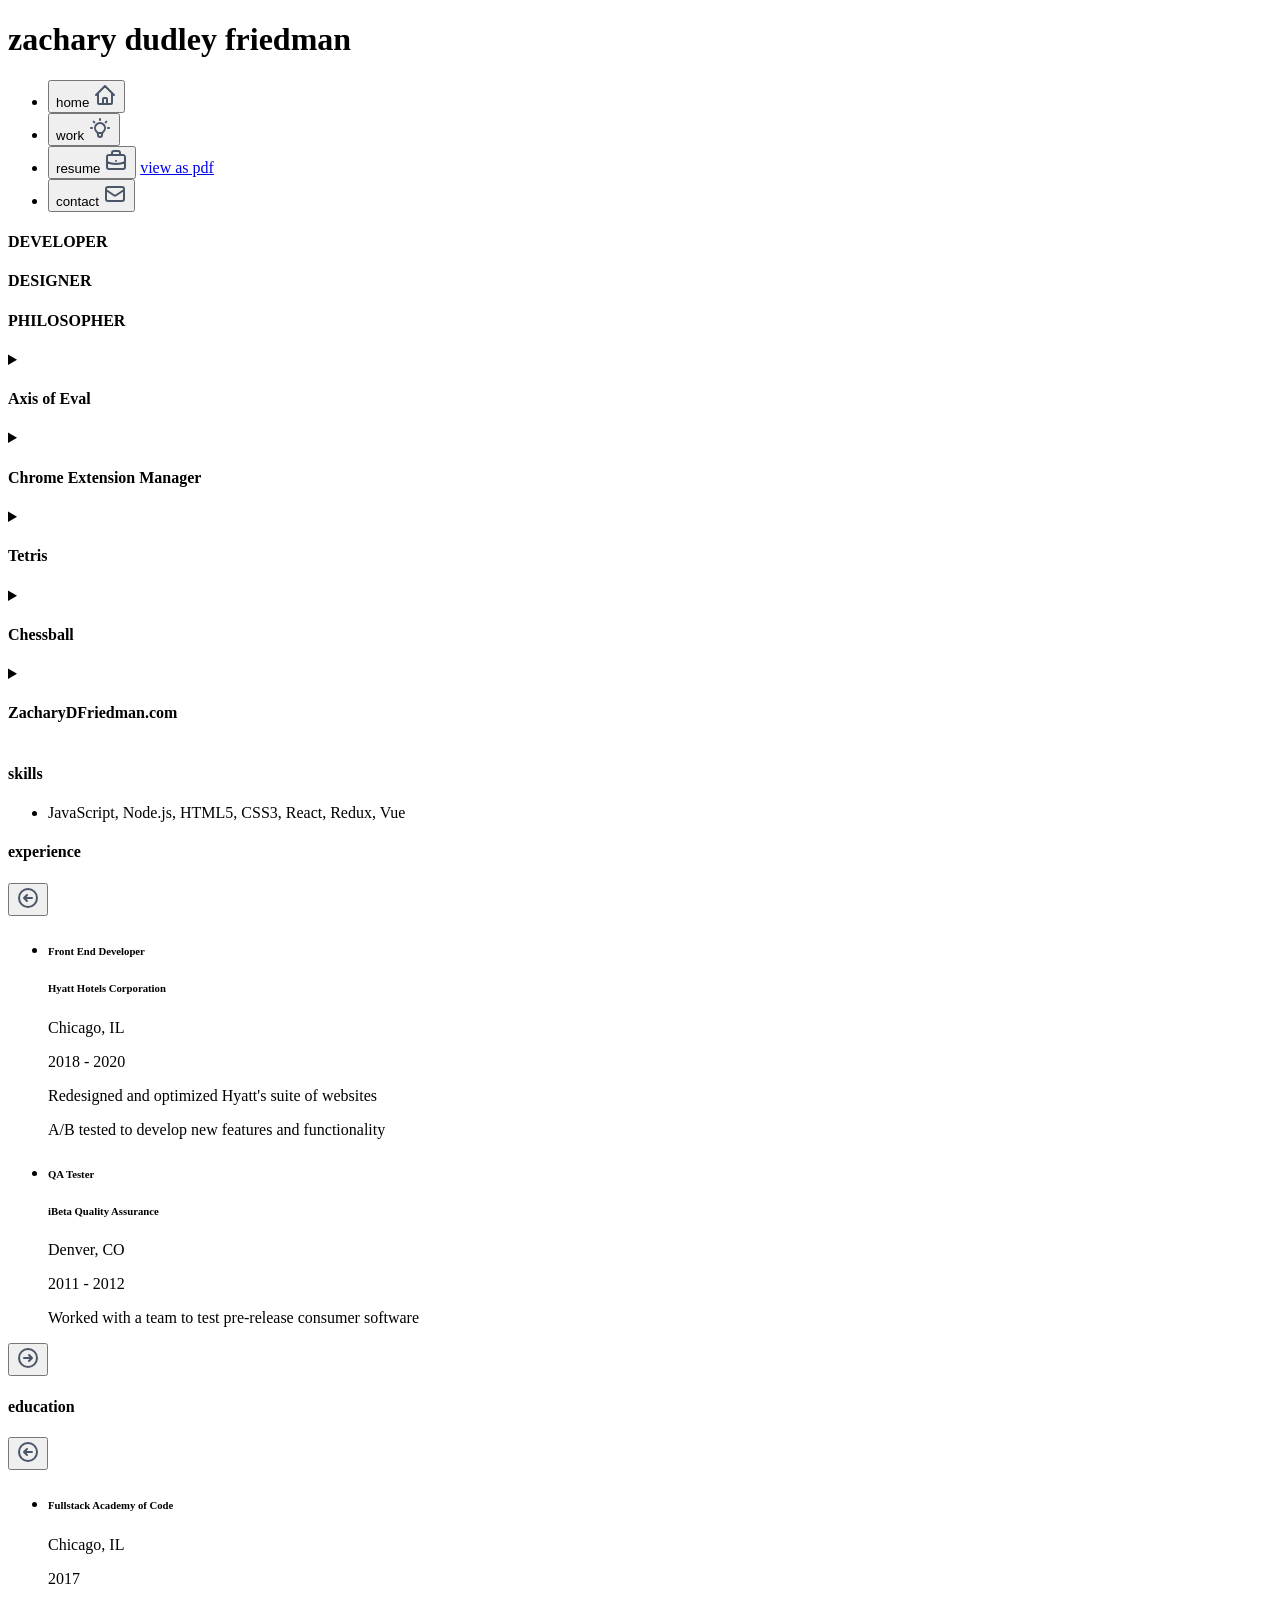
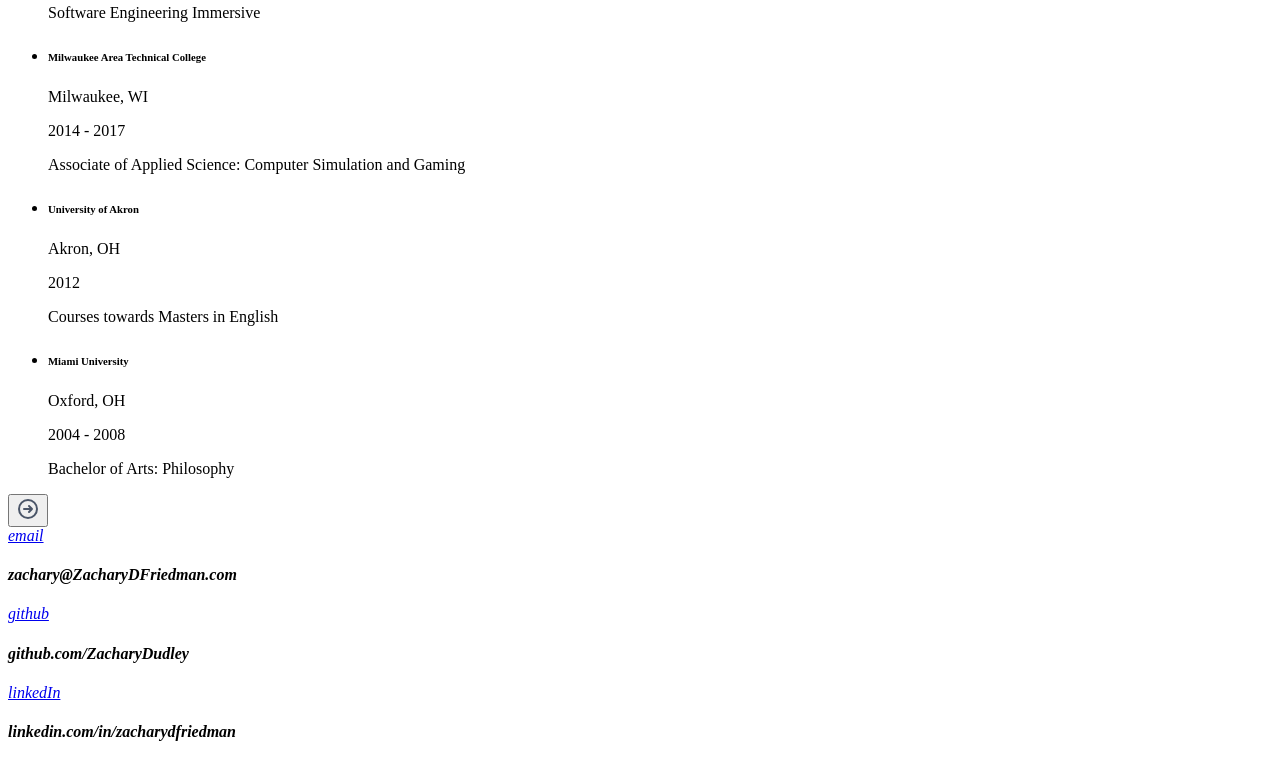
==== index.html @ 86efea2d "Removing content security policy" ====
<!doctype html>
<html lang="en">
  <head>
    <meta charset="utf-8">
    <meta name="viewport" content="width=device-width, initial-scale=1, maximum-scale=1, viewport-fit=cover">
    <meta name="author" content="Zachary Dudley Friedman">
    <meta name="description" content="All Zach Friedman, all the time.">
    <meta name="og:title" content="Zachary Dudley Friedman">
    <meta name="og:description" content="All Zach Friedman, all the time.">
    <base href="https://www.zacharydfriedman.com">
    <link rel="stylesheet" href="./css/reset.css">
    <link rel="stylesheet" href="./css/utility.css">
    <link rel="stylesheet" href="./css/menu.css">
    <link rel="stylesheet" href="./css/home.css">
    <link rel="stylesheet" href="./css/work.css">
    <link rel="stylesheet" href="./css/resume.css">
    <link rel="stylesheet" href="./css/contact.css">
    <script defer src="code.js"></script>
    <title>Zachary Dudley Friedman</title>
  </head>

  <body>
    <header class="zdf-head">
      <h1 class="zdf-head__title zdf-title">
        <span class="zdf-name zdf-name-first">zachary</span>
        <span class="zdf-name zdf-name-middle">dudley</span>
        <span class="zdf-name zdf-name-last">friedman</span>
      </h1>

      <nav class="zdf-head__menu">
          <ul class="zdf-head__menu-list">
            <li class="zdf-head__menu-list-item">
              <button id="button-home"
                      class="zdf-head__menu-link zdf-button zdf-link zdf-link--active"
                      data-page="home">
                <span class="zdf-head__menu-link--text">home</span>
                <span class="zdf-head__menu-link--icon">
                  <svg width="24" height="24" viewBox="0 0 24 24" fill="none" xmlns="http://www.w3.org/2000/svg">
                    <path d="M3 12L5 10M5 10L12 3L19 10M5 10V20C5 20.5523 5.44772 21 6 21H9M19 10L21 12M19 10V20C19 20.5523 18.5523 21 18 21H15M9 21C9.55228 21 10 20.5523 10 20V16C10 15.4477 10.4477 15 11 15H13C13.5523 15 14 15.4477 14 16V20C14 20.5523 14.4477 21 15 21M9 21H15" stroke="#4A5568" stroke-width="2" stroke-linecap="round" stroke-linejoin="round"/>
                  </svg>
                </span>
              </button>
            </li>
            <li class="zdf-head__menu-list-item">
              <button id="button-work"
                      class="zdf-head__menu-link zdf-button zdf-link"
                      data-page="work">
                  <span class="zdf-head__menu-link--text">work</span>
                  <span class="zdf-head__menu-link--icon">
                    <svg width="24" height="24" viewBox="0 0 24 24" fill="none" xmlns="http://www.w3.org/2000/svg">
                      <path d="M9.66347 17H14.3364M11.9999 3V4M18.3639 5.63604L17.6568 6.34315M21 11.9999H20M4 11.9999H3M6.34309 6.34315L5.63599 5.63604M8.46441 15.5356C6.51179 13.5829 6.51179 10.4171 8.46441 8.46449C10.417 6.51187 13.5829 6.51187 15.5355 8.46449C17.4881 10.4171 17.4881 13.5829 15.5355 15.5356L14.9884 16.0827C14.3555 16.7155 13.9999 17.5739 13.9999 18.469V19C13.9999 20.1046 13.1045 21 11.9999 21C10.8954 21 9.99995 20.1046 9.99995 19V18.469C9.99995 17.5739 9.6444 16.7155 9.01151 16.0827L8.46441 15.5356Z" stroke="#4A5568" stroke-width="2" stroke-linecap="round" stroke-linejoin="round"/>
                    </svg>
                  </span>
              </button>
            </li>
            <li class="zdf-head__menu-list-item zdf-head__menu--resume">
              <button id="button-resume"
                      class="zdf-head__menu-link zdf-button zdf-link"
                      data-page="resume">
                  <span class="zdf-head__menu-link--text">resume</span>
                  <span class="zdf-head__menu-link--icon">
                    <svg width="24" height="24" viewBox="0 0 24 24" fill="none" xmlns="http://www.w3.org/2000/svg">
                      <path d="M21 13.2554C18.2207 14.3805 15.1827 15 12 15C8.8173 15 5.7793 14.3805 3 13.2554M16 6V4C16 2.89543 15.1046 2 14 2H10C8.89543 2 8 2.89543 8 4V6M12 12H12.01M5 20H19C20.1046 20 21 19.1046 21 18V8C21 6.89543 20.1046 6 19 6H5C3.89543 6 3 6.89543 3 8V18C3 19.1046 3.89543 20 5 20Z" stroke="#4A5568" stroke-width="2" stroke-linecap="round" stroke-linejoin="round"/>
                    </svg>
                  </span>
              </button>
              <a class="zdf-head__menu--resume-link" href="./Resume - Zachary Friedman.pdf" target="_blank">view as pdf</a>
            </li>
            <li class="zdf-head__menu-list-item">
                <button id="button-contact"
                        class="zdf-head__menu-link zdf-button zdf-link"
                        data-page="contact">
                    <span class="zdf-head__menu-link--text">contact</span>
                    <span class="zdf-head__menu-link--icon">
                      <svg width="24" height="24" viewBox="0 0 24 24" fill="none" xmlns="http://www.w3.org/2000/svg">
                        <path d="M3 8L10.8906 13.2604C11.5624 13.7083 12.4376 13.7083 13.1094 13.2604L21 8M5 19H19C20.1046 19 21 18.1046 21 17V7C21 5.89543 20.1046 5 19 5H5C3.89543 5 3 5.89543 3 7V17C3 18.1046 3.89543 19 5 19Z" stroke="#4A5568" stroke-width="2" stroke-linecap="round" stroke-linejoin="round"/>
                      </svg>
                    </span>
                </button>
              </li>
          </ul>
        </nav>
      <dialog id="zdf-modal" class="zdf-modal">
        <button class="zdf-button zdf-button--close"></button>
        <input class="zdf-input">
        <button class="zdf-button zdf-button--submit"></button>
      </dialog>
    </header>

    <main>
      <!-- PAGE - HOME -->
      <article id="page-home" class="zdf-page zdf-page-home zdf-page--active">
        <section class="zdf-page-home__section">
          <h4 id="title-name-one" class="zdf-title zdf-home__name">DEVELOPER</h4>
          <h4 id="title-name-two" class="zdf-title zdf-home__name">DESIGNER</h4>
          <h4 id="title-name-three" class="zdf-title zdf-home__name">PHILOSOPHER</h4>
        </section>
      </article>

      <!-- PAGE - WORK -->
      <article id="page-work" class="zdf-page zdf-page-work">
        <section class="zdf-page__section zdf-page-work__section">
          <details class="zdf-details">
            <summary>
              <h4 class="zdf-page__subtitle zdf-title">Axis of Eval</h4>
            </summary>
            <article class="zdf-work-description">
              <p class="zdf-work-text">
                I wanted to create an iOS game that could be played without needing
                to look at the phone.

                The goal of the game is to hold the phone in the correct orientation.
              </p>
              <div class="zdf-work-image-container">
                <img class="zdf-work-image" src="./image/Axis.png" alt="axis" />
              </div>
            </article>
          </details>
        </section>

        <section class="zdf-page__section zdf-page-work__section zdf-page-work__section--cem">
          <details class="zdf-details">
            <summary>
              <h4 class="zdf-page__subtitle zdf-title">Chrome Extension Manager</h4>
            </summary>
            <article class="zdf-work-description">
              <a class="zdf-work-link" href="https://github.com/ZacharyDudley/ChromeExtensionManager" target="_blank">
                <svg width="24" height="24" viewBox="0 0 24 24" fill="none" xmlns="http://www.w3.org/2000/svg">
                  <path d="M13.8284 10.1716C12.2663 8.60948 9.73367 8.60948 8.17157 10.1716L4.17157 14.1716C2.60948 15.7337 2.60948 18.2663 4.17157 19.8284C5.73367 21.3905 8.26633 21.3905 9.82843 19.8284L10.93 18.7269M10.1716 13.8284C11.7337 15.3905 14.2663 15.3905 15.8284 13.8284L19.8284 9.82843C21.3905 8.26633 21.3905 5.73367 19.8284 4.17157C18.2663 2.60948 15.7337 2.60948 14.1716 4.17157L13.072 5.27118" stroke="#4A5568" stroke-width="2" stroke-linecap="round" stroke-linejoin="round"/>
                </svg>
              </a>
              <p class="zdf-work-text">
                One thing I do not like about Chrome: it's not easy to enable/disable
                extensions. You have to go to the three-dot menu, then to other tools,
                then extensions, and then find the extension and turn it off.
                <br />
                <br />
                This extension allows you to see all installed extensions and turn them
                on or off without having to traverse a single menu. There's also a
                'turn all off/on' switch, as well as the ability to lock extensions on or off.
              </p>
              <div class="zdf-work-image-container">
                <img class="zdf-work-image" src="./image/Chrome Extension Manager.png" alt="chrome extension manager" />
              </div>
            </article>
          </details>
        </section>

        <section class="zdf-page__section zdf-page-work__section">
          <details class="zdf-details">
            <summary>
              <h4 class="zdf-page__subtitle zdf-title">Tetris</h4>
            </summary>
            <article class="zdf-work-description">
              <a class="zdf-work-link" href="https://github.com/ZacharyDudley/tetris-app" target="_blank">
                <svg width="24" height="24" viewBox="0 0 24 24" fill="none" xmlns="http://www.w3.org/2000/svg">
                  <path d="M13.8284 10.1716C12.2663 8.60948 9.73367 8.60948 8.17157 10.1716L4.17157 14.1716C2.60948 15.7337 2.60948 18.2663 4.17157 19.8284C5.73367 21.3905 8.26633 21.3905 9.82843 19.8284L10.93 18.7269M10.1716 13.8284C11.7337 15.3905 14.2663 15.3905 15.8284 13.8284L19.8284 9.82843C21.3905 8.26633 21.3905 5.73367 19.8284 4.17157C18.2663 2.60948 15.7337 2.60948 14.1716 4.17157L13.072 5.27118" stroke="#4A5568" stroke-width="2" stroke-linecap="round" stroke-linejoin="round"/>
                </svg>
              </a>
              <p class="zdf-work-text">
                I wanted to learn React Native, so I made Tetris.
              </p>
              <div class="zdf-work-image-container">
                <img class="zdf-work-image" src="./image/TetrisMenu.png" alt="" />
                <img class="zdf-work-image" src="./image/TetrisGameplay.png" alt="" />
                <img class="zdf-work-image" src="./image/TetrisGameplay2.png" alt="" />
                <img class="zdf-work-image" src="./image/TetrisGameover.png" alt="" />
              </div>
            </article>
          </details>
        </section>

        <section class="zdf-page__section zdf-page-work__section">
          <details class="zdf-details">
            <summary>
              <h4 class="zdf-page__subtitle zdf-title">Chessball</h4>
            </summary>
            <article class="zdf-work-description">
              <a class="zdf-work-link" href="https://github.com/ZacharyDudley/chessball" target="_blank">
                <svg width="24" height="24" viewBox="0 0 24 24" fill="none" xmlns="http://www.w3.org/2000/svg">
                  <path d="M13.8284 10.1716C12.2663 8.60948 9.73367 8.60948 8.17157 10.1716L4.17157 14.1716C2.60948 15.7337 2.60948 18.2663 4.17157 19.8284C5.73367 21.3905 8.26633 21.3905 9.82843 19.8284L10.93 18.7269M10.1716 13.8284C11.7337 15.3905 14.2663 15.3905 15.8284 13.8284L19.8284 9.82843C21.3905 8.26633 21.3905 5.73367 19.8284 4.17157C18.2663 2.60948 15.7337 2.60948 14.1716 4.17157L13.072 5.27118" stroke="#4A5568" stroke-width="2" stroke-linecap="round" stroke-linejoin="round"/>
                </svg>
              </a>
              <p class="zdf-work-text">
                A work-in-progress: chess and soccer.
              </p>
            </article>
          </details>
        </section>

        <section class="zdf-page__section zdf-page-work__section">
          <details class="zdf-details">
            <summary>
              <h4 class="zdf-page__subtitle zdf-title">ZacharyD<wbr>Friedman<wbr>.com</h4>
            </summary>
            <article class="zdf-work-description">
              <p class="zdf-work-text">
                My original website was built with React, Redux, and a host of other
                node modules. This was a bit overkill for the scope of my website,
                so I decided to remake my site using nothing but HTML, CSS, and JavaScript.
              </p>
            </article>
          </details>
        </section>

      </article>

      <!-- PAGE - RESUME -->
      <article id="page-resume" class="zdf-page zdf-page-resume">
        <section class="zdf-page__section zdf-page-resume__section zdf-page-resume__skills">
          <h4 class="zdf-page__subtitle zdf-title">skills</h4>
          <ul class="zdf-page__list">
            <li class="zdf-page__list-item">
              <p>
                JavaScript,
                Node.js,
                HTML5,
                CSS3,
                React,
                Redux,
                Vue
              </p>
            </li>
          </ul>
        </section>
        <section class="zdf-page__section zdf-page-resume__section zdf-page-resume__experience" data-section="scroll">
          <h4 class="zdf-page__subtitle zdf-title">experience</h4>
          <button class="zdf-button zdf-button-scroll zdf-button-scroll--left" data-scroll="button-left">
            <svg width="24" height="24" viewBox="0 0 24 24" fill="none" xmlns="http://www.w3.org/2000/svg">
              <path d="M11 15L8 12M8 12L11 9M8 12L16 12M3 12C3 7.02944 7.02944 3 12 3C16.9706 3 21 7.02944 21 12C21 16.9706 16.9706 21 12 21C7.02944 21 3 16.9706 3 12Z" stroke="#4A5568" stroke-width="2" stroke-linecap="round" stroke-linejoin="round"/>
            </svg>
          </button>
          <ul class="zdf-page__list" data-scroll="container">
            <li class="zdf-page__list-item zdf-resume-card">
              <h6 class="zdf-resume-experience__title">Front End Developer</h6>
              <h6 class="zdf-resume-experience__company">Hyatt Hotels Corporation</h6>
              <p class="zdf-resume-experience__location">Chicago, IL</p>
              <p class="zdf-resume-experience__date"><time datetime="2018">2018</time> - <time datetime="2020">2020</time></p>
              <p class="zdf-resume-experience__description">Redesigned and optimized Hyatt's suite of websites</p>
              <p class="zdf-resume-experience__description">A/B tested to develop new features and functionality</p>
            </li>
            <li class="zdf-page__list-item">
              <h6 class="zdf-resume-experience__title">QA Tester</h6>
              <h6 class="zdf-resume-experience__company">iBeta Quality Assurance</h6>
              <p class="zdf-resume-experience__location">Denver, CO</p>
              <p class="zdf-resume-experience__date"><time datetime="2011">2011</time> - <time datetime="2012">2012</time></p>
              <p class="zdf-resume-experience__description">Worked with a team to test pre-release consumer software</p>
            </li>
          </ul>
          <button class="zdf-button zdf-button-scroll zdf-button-scroll--right" data-scroll="button-right">
            <svg width="24" height="24" viewBox="0 0 24 24" fill="none" xmlns="http://www.w3.org/2000/svg">
              <path d="M13 9L16 12M16 12L13 15M16 12L8 12M21 12C21 16.9706 16.9706 21 12 21C7.02944 21 3 16.9706 3 12C3 7.02944 7.02944 3 12 3C16.9706 3 21 7.02944 21 12Z" stroke="#4A5568" stroke-width="2" stroke-linecap="round" stroke-linejoin="round"/>
            </svg>
          </button>
        </section>
        <section class="zdf-page__section zdf-page-resume__section zdf-page-resume__education" data-section="scroll">
          <h4 class="zdf-page__subtitle zdf-title">education</h4>
          <button class="zdf-button zdf-button-scroll zdf-button-scroll--left" data-scroll="button-left">
            <svg width="24" height="24" viewBox="0 0 24 24" fill="none" xmlns="http://www.w3.org/2000/svg">
              <path d="M11 15L8 12M8 12L11 9M8 12L16 12M3 12C3 7.02944 7.02944 3 12 3C16.9706 3 21 7.02944 21 12C21 16.9706 16.9706 21 12 21C7.02944 21 3 16.9706 3 12Z" stroke="#4A5568" stroke-width="2" stroke-linecap="round" stroke-linejoin="round"/>
            </svg>
          </button>
          <ul class="zdf-page__list" data-scroll="container">
            <li class="zdf-page__list-item">
              <h6 class="zdf-resume-education__title">Fullstack Academy of Code</h6>
              <p class="zdf-resume-education__location">Chicago, IL</p>
              <p class="zdf-resume-education__date"><time datetime="2017">2017</time></p>
              <p class="zdf-resume-education__degree">Software Engineering Immersive</p>
            </li>
            <li class="zdf-page__list-item">
              <h6 class="zdf-resume-education__title">Milwaukee Area Technical College</h6>
              <p class="zdf-resume-education__location">Milwaukee, WI</p>
              <p class="zdf-resume-education__date"><time datetime="2014">2014</time> - <time datetime="2017">2017</time></p>
              <p class="zdf-resume-education__degree">Associate of Applied Science: Computer Simulation and Gaming</p>
            </li>
            <li class="zdf-page__list-item">
              <h6 class="zdf-resume-education__title">University of Akron</h6>
              <p class="zdf-resume-education__location">Akron, OH</p>
              <p class="zdf-resume-education__date"><time datetime="2012">2012</time></p>
              <p class="zdf-resume-education__degree">Courses towards Masters in English</p>
            </li>
            <li class="zdf-page__list-item">
              <h6 class="zdf-resume-education__title">Miami University</h6>
              <p class="zdf-resume-education__location">Oxford, OH</p>
              <p class="zdf-resume-education__date"><time datetime="2004">2004</time> - <time datetime="2008">2008</time></p>
              <p class="zdf-resume-education__degree">Bachelor of Arts: Philosophy</p>
            </li>
          </ul>
          <button class="zdf-button zdf-button-scroll zdf-button-scroll--right" data-scroll="button-right">
            <svg width="24" height="24" viewBox="0 0 24 24" fill="none" xmlns="http://www.w3.org/2000/svg">
              <path d="M13 9L16 12M16 12L13 15M16 12L8 12M21 12C21 16.9706 16.9706 21 12 21C7.02944 21 3 16.9706 3 12C3 7.02944 7.02944 3 12 3C16.9706 3 21 7.02944 21 12Z" stroke="#4A5568" stroke-width="2" stroke-linecap="round" stroke-linejoin="round"/>
            </svg>
          </button>
        </section>
      </article>

      <!-- PAGE - CONTACT -->
      <article id="page-contact" class="zdf-page zdf-page-contact">
        <address class="zdf-page-contact-address">
          <a class="zdf-page-contact__link zdf-link" href="mailto:contact@zacharydfriedman.com" target="_blank">email</a>
          <h4 class="zdf-page-contact__text">zachary@ZacharyDFriedman.com</h4>
        </address>
        <address class="zdf-page-contact-address">
          <a class="zdf-page-contact__link zdf-link" href="https://github.com/ZacharyDudley/" target="_blank">github</a>
          <h4 class="zdf-page-contact__text">github.com/ZacharyDudley</h4>
        </address>
        <address class="zdf-page-contact-address">
          <a class="zdf-page-contact__link zdf-link" href="https://www.linkedin.com/in/zacharydfriedman/" target="_blank">linkedIn</a>
          <h4 class="zdf-page-contact__text">linkedin.com/in/zacharydfriedman</h4>
        </address>
      </article>

    </main>
  </body>
</html>
---- css/utility.css ----
@font-face {
    font-family: 'MovementV';
    src: url('../font/MovementV.ttf') format('truetype');
}

@font-face {
    font-family: 'PublicSans';
    src: url('../font/PublicSans-Thin.ttf') format('truetype');
}

* {
    box-sizing: border-box;
}

html,
body {
    font-family: 'PublicSans', system-ui, -apple-system;
    width: 100vw;
    height: 100vh;
    overflow-x: hidden;
    position: relative;
    display: flex;
    flex-flow: column-reverse nowrap;
}

main {
    flex: 1 1 auto;
    display: flex;
    flex-flow: row nowrap;
    position: relative;
    max-height: calc(100% - (6vh + 46px));
}

.zdf-page {
    max-width: 100%;
    padding: 1.5rem;
    flex: 0 0 100%;
    overflow-x: hidden;
    overflow-y: auto;
    position: absolute;
    top: 0;
    bottom: 0;
    width: 100%;
    left: 100%;
    transition: left 0.3s ease;
}

.zdf-page--active {
    left: 0;
}

.zdf-page.overflow {
    box-shadow: inset 0px -40px 30px -30px #000000;
    -webkit-box-shadow: inset 0px -40px 30px -30px #000000;
    -moz-box-shadow: inset 0px -40px 30px -30px #000000;
}

.zdf-title {
    font-family: 'MovementV', system-ui, -apple-system;
}

.zdf-link {
    font-family: 'MovementV', system-ui, -apple-system;
    font-weight: 100;
    transition: font-weight 0.5s;
}

.zdf-link:hover,
.zdf-link--active {
    font-weight: 900;
}

.zdf-button {
    border: none;
    background-color: rgba(0, 0, 0, 0);
}

.zdf-details {
    margin-bottom: 15px;
}

.zdf-details summary {
    list-style-position: outside;
    margin-left: 15px;
}

.zdf-page__subtitle {
    font-size: 2rem;
}

.zdf-page__list {
    overflow-x: scroll;
    scroll-snap-type: x mandatory;
    -webkit-overflow-scrolling: touch;
    width: 100%;
    display: flex;
    flex-direction: row;
}

.zdf-page__list-item {
    scroll-snap-align: center;
}
---- css/menu.css ----
/**************************************************
    MENU
    MENU
    MENU
**************************************************/
.zdf-head {
    flex: 0 0 auto;
}

.zdf-head__menu-list {
    display: flex;
    flex-direction: row;
    justify-content: space-between;
    padding: 20px 15vw 6vh;
}

.zdf-head__menu-list.overflow {
    box-shadow: 0px -30px 60px rgba(0, 0, 0, 0.6);
    position: relative;
    z-index: 1;
}

.zdf-head__menu-list-item {
    text-align: end;
}

.zdf-head__menu-link--text {
    display: none;
}

.zdf-head__menu-link.zdf-link--active .zdf-head__menu-link--icon {
    transition: transform 0.2s ease;
    transform: scale(2);
}

.zdf-head__menu-link--icon {
    display: flex;
    transition: transform 0.2s ease;
    transform: scale(1);
}

.zdf-head__menu-link--icon path {
    stroke: rgb(0, 0, 0);
}

.zdf-head__menu-link.zdf-link--active .zdf-head__menu-link--icon path {
    stroke: black;
}

.zdf-head__menu--resume {
    position: relative;
}

.zdf-head__menu--resume-link {
    display: none;
    position: absolute;
    top: 140%;
    left: 50%;
    text-align: left;
    width: 90px;
    text-decoration: none;
    color: #000000;
}

#button-resume.zdf-link--active + .zdf-head__menu--resume-link {
    display: block;
}

@media (min-width: 641px) {
    .zdf-head__menu-list {
        padding-left: 5vw;
        padding-right: 5vw;
    }

    .zdf-head__menu-link--text {
        display: block;
        font-size: 2rem;
    }

    .zdf-head__menu-link--icon {
        display: none;
    }

    #button-resume.zdf-link--active + .zdf-head__menu--resume-link {
        width: auto;
        text-align: end;
        left: auto;
        top: auto;
        right: 0;
    }
}


/**************************************************
    TITLE
    TITLE
    TITLE
**************************************************/
.zdf-name {
    writing-mode: vertical-lr;
    font-weight: 700;
    color: #d2d2d2a8;
    z-index: -1;
    position: fixed;
    line-height: 0;
}

.zdf-name-first {
    top: 3px;
    right: 7vh;
    font-size: 21.5vh;
}
.zdf-name-middle {
    top: -4px;
    right: 24vh;
    font-size: 25.8vh;

}
.zdf-name-last {
    top: 0;
    right: 41vh;
    font-size: 19.7vh;
}


/**************************************************
    PORTRAIT
    PORTRAIT
    PORTRAIT
**************************************************/
.zdf-portrait {
    position: fixed;
    top: 30%;
    right: -200px;
    opacity: 15%;
    mix-blend-mode: darken;
    z-index: -1;
}


/**************************************************
    MODAL
    MODAL
    MODAL
**************************************************/
.zdf-modal {
    display: none;
}

.zdf-modal.show {
    display: block;
    position: fixed;
    margin: 15vw;
    width: auto;
    top: 0;
    bottom: 0;
    z-index: 10;
}

.zdf-modal.show::backdrop {
    content: '';
    background-color: rgba(0, 0, 0, 0.7);
}

.zdf-input {
    position: absolute;
    top: 50%;
    left: 50%;
    transform: translate(-50%, -50%);
}

.zdf-button--close {
    position: absolute;
    right: 0;
    top: 0;
    width: 50px;
    height: 50px;

}

.zdf-button--close::before,
.zdf-button--close::after {
    content: '';
    position: absolute;
    top: 50%;
    left: 50%;
    bottom: 0;
}

.zdf-button--close::before {
    border-left: 3px solid rgb(0, 0, 0);
    transform: translate(-50%, -50%) rotate(45deg);
}

.zdf-button--close::after {
    border-right: 3px solid rgb(0, 0, 0);
    transform: translate(-50%, -50%) rotate(-45deg);
}
---- css/home.css ----
/**************************************************
    PAGE - HOME
    PAGE - HOME
    PAGE - HOME
**************************************************/
.zdf-page-home__section {
    position: absolute;
    top: 50%;
    transform: translateY(-50%);
}

.zdf-home__name {
    font-size: 10vw;
}

@media (min-width: 769px) {
    .zdf-page-home__section {
        margin-left: 7%;
    }
}

@media (min-width: 960px) {
    .zdf-home__name {
        font-size: 96px;
    }
}
---- css/work.css ----
/**************************************************
    PAGE - WORK
    PAGE - WORK
    PAGE - WORK
**************************************************/
.zdf-work-description {
    display: flex;
    flex-flow: column nowrap;
    cursor: auto;
    margin-top: 15px;
}

.zdf-details {
    background-color: rgba(255, 255, 255, 0.7);
    border-radius: 10px;
    padding: 10px;
    border: 3px solid #000000;
    max-width: 600px;
}

.zdf-work-link {
    align-self: flex-end;
}

.zdf-work-text {
    margin-left: 20px;
}

.zdf-work-image-container {
    display: flex;
    position: relative;
    margin-top: 15px;
    flex-wrap: wrap;
}

.zdf-work-image {
    max-height: 200px;
    margin: 5px auto;
}

.zdf-details .zdf-title {
    cursor: pointer;
    display: inline;
    vertical-align: middle;
}

@media (min-width: 769px) {
    .zdf-details {
        margin-left: 7%;
    }
}
---- css/resume.css ----
/**************************************************
    PAGE - RESUME
    PAGE - RESUME
    PAGE - RESUME
**************************************************/
.zdf-page-resume {
    justify-content: flex-start;
    display: flex;
    flex-flow: column nowrap;
}

.zdf-page-resume__section {
    flex: 1 0 auto;
    display: flex;
    flex-direction: column;
    position: relative;
    margin-bottom: 5px;
    max-width: 600px;
}

.zdf-page-resume__education {
    margin-bottom: 0;
}

.zdf-page-resume__section .zdf-page__subtitle {
    margin-bottom: 10px;
}

.zdf-page-resume .zdf-page__list-item {
    display: flex;
    flex-direction: row;
    flex-wrap: wrap;
    background-color: rgba(255, 255, 255, 0.7);
    border-radius: 10px;
    padding: 10px;
    flex: 1 0 100%;
    margin-left: 10px;
    border: 3px solid #000000;
}

.zdf-page-resume .zdf-page__list-item:first-of-type {
    margin-left: 0;
}

.zdf-resume-experience__title,
.zdf-resume-education__title {
    font-size: 2rem;
    flex: 1 1 100%;
    margin-bottom: 5px;
}

.zdf-resume-experience__company {
    font-weight: 900;
    flex: 1 1 100%;
    margin-left: 30px;
    margin-bottom: 5px;
}

.zdf-resume-experience__location,
.zdf-resume-experience__date,
.zdf-resume-education__location,
.zdf-resume-education__date {
    margin-left: 30px;
    flex: 0 1 auto;
    margin-bottom: 5px;
}

.zdf-resume-experience__description,
.zdf-resume-education__degree {
    flex: 1 1 100%;
}

@media (min-width: 769px) {
    .zdf-page-resume__section {
        margin-left: 7%;
    }
}


/**************************************************
    SCROLL BUTTONS
    SCROLL BUTTONS
    SCROLL BUTTONS
**************************************************/
.zdf-button-scroll {
    position: absolute;
    top: 50%;
    border: none;
    z-index: 1;
}

.zdf-button-scroll path {
    stroke: #000000;
    fill: #ffffff;
}

.zdf-button-scroll--left {
    left: 0;
    transform: scale(1.5) translateX(-30%);
}

.zdf-button-scroll--right {
    right: 0;
    transform: scale(1.5) translateX(30%);
}
---- css/contact.css ----
/**************************************************
    PAGE - CONTACT
    PAGE - CONTACT
    PAGE - CONTACT
**************************************************/

.zdf-page-contact {
    display: flex;
    flex-direction: column;
}

.zdf-page-contact-address {
    position: relative;
}

.zdf-page-contact__link {
    text-decoration: none;
    color: #000000;
    font-size: 18vw;
}

.zdf-page-contact__text {
    pointer-events: none;
    width: max-content;
    margin-left: 10%;
    background-color: #ffffff86;
    box-shadow: 0px 0px 15px 15px #ffffff86;
    border-radius: 15px;
    padding: 5px;
}

@media (min-width: 641px) {
    .zdf-page-contact__text {
        font-size: 1.25rem;
        margin-left: 17%;
    }
}

@media (min-width: 769px) {
    .zdf-page-contact-address {
        margin-left: 7%;
    }

    .zdf-page-contact__link {
        font-size: 8.6rem;
    }

    .zdf-page-contact__text {
        font-size: 1.5rem;
    }
}
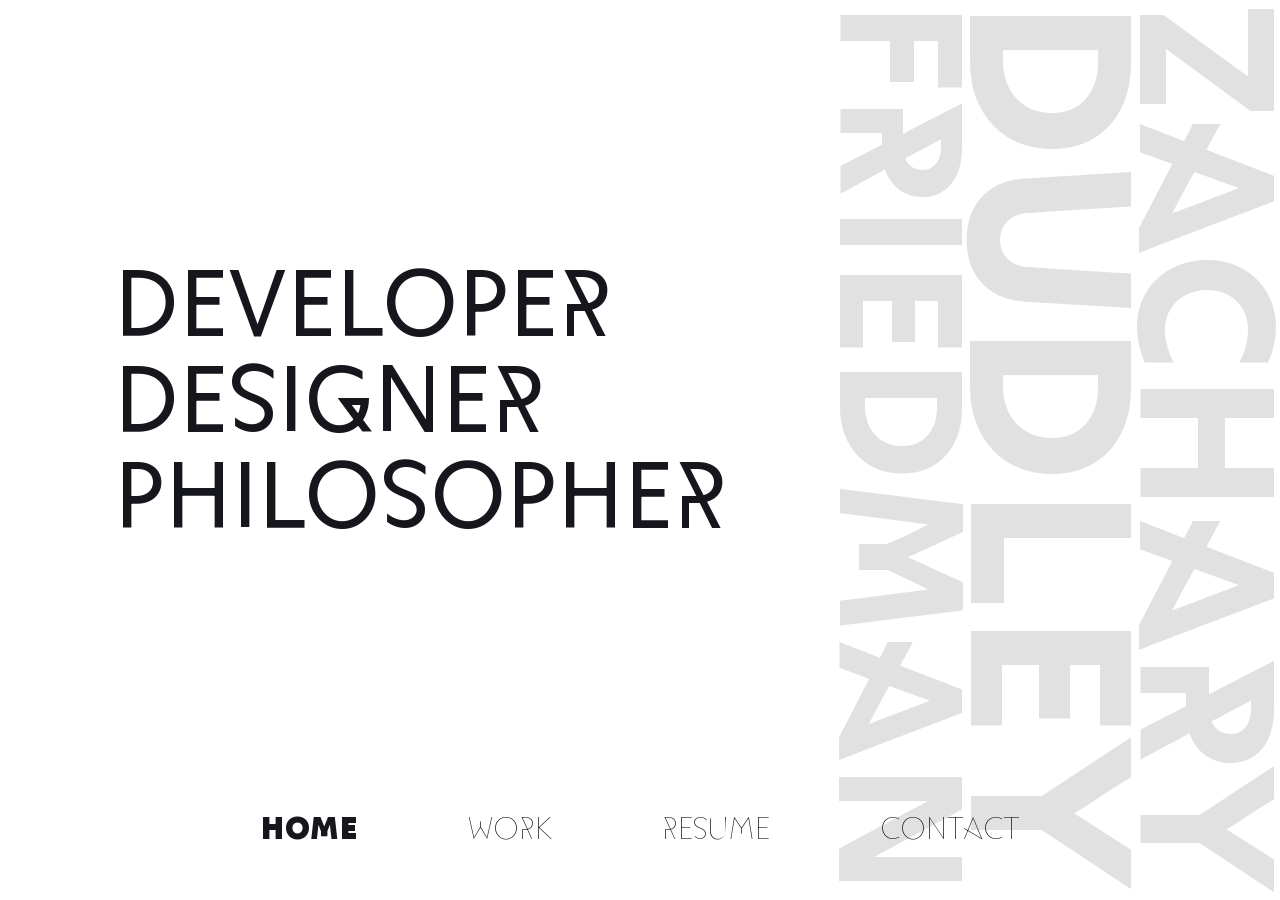
==== commit a0e8ce5b: "Updating resume" ====
--- a/index.html
+++ b/index.html
@@ -1,266 +1,461 @@
 <!doctype html>
 <html lang="en">
-  <head>
-    <meta charset="utf-8">
-    <meta name="viewport" content="width=device-width, initial-scale=1, maximum-scale=1, viewport-fit=cover">
-    <meta name="author" content="Zachary Dudley Friedman">
-    <meta name="description" content="All Zach Friedman, all the time.">
-    <meta name="og:title" content="Zachary Dudley Friedman">
-    <meta name="og:description" content="All Zach Friedman, all the time.">
-    <base href="https://www.zacharydfriedman.com">
-    <link rel="stylesheet" href="./css/reset.css">
-    <link rel="stylesheet" href="./css/utility.css">
-    <link rel="stylesheet" href="./css/menu.css">
-    <link rel="stylesheet" href="./css/home.css">
-    <link rel="stylesheet" href="./css/work.css">
-    <link rel="stylesheet" href="./css/resume.css">
-    <link rel="stylesheet" href="./css/contact.css">
-    <script defer src="code.js"></script>
-    <title>Zachary Dudley Friedman</title>
-  </head>
-
-  <body>
-    <header class="zdf-head">
-      <h1 class="zdf-head__title zdf-title">
-        <span class="zdf-name zdf-name-first">zachary</span>
-        <span class="zdf-name zdf-name-middle">dudley</span>
-        <span class="zdf-name zdf-name-last">friedman</span>
-      </h1>
-
-      <nav class="zdf-head__menu">
-          <ul class="zdf-head__menu-list">
-            <li class="zdf-head__menu-list-item">
-              <button id="button-home"
-                      class="zdf-head__menu-link zdf-button zdf-link zdf-link--active"
-                      data-page="home">
-                <span class="zdf-head__menu-link--text">home</span>
-                <span class="zdf-head__menu-link--icon">
-                  <svg width="24" height="24" viewBox="0 0 24 24" fill="none" xmlns="http://www.w3.org/2000/svg">
-                    <path d="M3 12L5 10M5 10L12 3L19 10M5 10V20C5 20.5523 5.44772 21 6 21H9M19 10L21 12M19 10V20C19 20.5523 18.5523 21 18 21H15M9 21C9.55228 21 10 20.5523 10 20V16C10 15.4477 10.4477 15 11 15H13C13.5523 15 14 15.4477 14 16V20C14 20.5523 14.4477 21 15 21M9 21H15" stroke="#4A5568" stroke-width="2" stroke-linecap="round" stroke-linejoin="round"/>
-                  </svg>
+
+<head>
+  <meta charset="utf-8">
+  <meta name="viewport"
+        content="width=device-width, initial-scale=1, maximum-scale=1, viewport-fit=cover">
+  <meta name="author"
+        content="Zachary Dudley Friedman">
+  <meta name="description"
+        content="All Zach Friedman, all the time.">
+  <meta name="og:title"
+        content="Zachary Dudley Friedman">
+  <meta name="og:description"
+        content="All Zach Friedman, all the time.">
+  <!-- <base href="https://www.zacharydfriedman.com"> -->
+  <link rel="stylesheet"
+        href="./css/reset.css">
+  <link rel="stylesheet"
+        href="./css/utility.css">
+  <link rel="stylesheet"
+        href="./css/menu.css">
+  <link rel="stylesheet"
+        href="./css/home.css">
+  <link rel="stylesheet"
+        href="./css/work.css">
+  <link rel="stylesheet"
+        href="./css/resume.css">
+  <link rel="stylesheet"
+        href="./css/contact.css">
+  <script defer
+          src="code.js"></script>
+  <title>Zachary Dudley Friedman</title>
+</head>
+
+<body>
+  <header class="zdf-head">
+    <h1 class="zdf-head__title zdf-title">
+      <span class="zdf-name zdf-name-first">zachary</span>
+      <span class="zdf-name zdf-name-middle">dudley</span>
+      <span class="zdf-name zdf-name-last">friedman</span>
+    </h1>
+
+    <nav class="zdf-head__menu">
+      <ul class="zdf-head__menu-list">
+        <li class="zdf-head__menu-list-item">
+          <button id="button-home"
+                  class="zdf-head__menu-link zdf-button zdf-link zdf-link--active"
+                  data-page="home">
+            <span class="zdf-head__menu-link--text">home</span>
+            <span class="zdf-head__menu-link--icon">
+              <svg width="24"
+                   height="24"
+                   viewBox="0 0 24 24"
+                   fill="none"
+                   xmlns="http://www.w3.org/2000/svg">
+                <path d="M3 12L5 10M5 10L12 3L19 10M5 10V20C5 20.5523 5.44772 21 6 21H9M19 10L21 12M19 10V20C19 20.5523 18.5523 21 18 21H15M9 21C9.55228 21 10 20.5523 10 20V16C10 15.4477 10.4477 15 11 15H13C13.5523 15 14 15.4477 14 16V20C14 20.5523 14.4477 21 15 21M9 21H15"
+                      stroke="#4A5568"
+                      stroke-width="2"
+                      stroke-linecap="round"
+                      stroke-linejoin="round" />
+              </svg>
+            </span>
+          </button>
+        </li>
+        <li class="zdf-head__menu-list-item">
+          <button id="button-work"
+                  class="zdf-head__menu-link zdf-button zdf-link"
+                  data-page="work">
+            <span class="zdf-head__menu-link--text">work</span>
+            <span class="zdf-head__menu-link--icon">
+              <svg width="24"
+                   height="24"
+                   viewBox="0 0 24 24"
+                   fill="none"
+                   xmlns="http://www.w3.org/2000/svg">
+                <path d="M9.66347 17H14.3364M11.9999 3V4M18.3639 5.63604L17.6568 6.34315M21 11.9999H20M4 11.9999H3M6.34309 6.34315L5.63599 5.63604M8.46441 15.5356C6.51179 13.5829 6.51179 10.4171 8.46441 8.46449C10.417 6.51187 13.5829 6.51187 15.5355 8.46449C17.4881 10.4171 17.4881 13.5829 15.5355 15.5356L14.9884 16.0827C14.3555 16.7155 13.9999 17.5739 13.9999 18.469V19C13.9999 20.1046 13.1045 21 11.9999 21C10.8954 21 9.99995 20.1046 9.99995 19V18.469C9.99995 17.5739 9.6444 16.7155 9.01151 16.0827L8.46441 15.5356Z"
+                      stroke="#4A5568"
+                      stroke-width="2"
+                      stroke-linecap="round"
+                      stroke-linejoin="round" />
+              </svg>
+            </span>
+          </button>
+        </li>
+        <li class="zdf-head__menu-list-item zdf-head__menu--resume">
+          <button id="button-resume"
+                  class="zdf-head__menu-link zdf-button zdf-link"
+                  data-page="resume">
+            <span class="zdf-head__menu-link--text">resume</span>
+            <span class="zdf-head__menu-link--icon">
+              <svg width="24"
+                   height="24"
+                   viewBox="0 0 24 24"
+                   fill="none"
+                   xmlns="http://www.w3.org/2000/svg">
+                <path d="M21 13.2554C18.2207 14.3805 15.1827 15 12 15C8.8173 15 5.7793 14.3805 3 13.2554M16 6V4C16 2.89543 15.1046 2 14 2H10C8.89543 2 8 2.89543 8 4V6M12 12H12.01M5 20H19C20.1046 20 21 19.1046 21 18V8C21 6.89543 20.1046 6 19 6H5C3.89543 6 3 6.89543 3 8V18C3 19.1046 3.89543 20 5 20Z"
+                      stroke="#4A5568"
+                      stroke-width="2"
+                      stroke-linecap="round"
+                      stroke-linejoin="round" />
+              </svg>
+            </span>
+          </button>
+          <a class="zdf-head__menu--resume-link"
+             href="./Resume - Zachary Friedman.pdf"
+             target="_blank">view as pdf</a>
+        </li>
+        <li class="zdf-head__menu-list-item">
+          <button id="button-contact"
+                  class="zdf-head__menu-link zdf-button zdf-link"
+                  data-page="contact">
+            <span class="zdf-head__menu-link--text">contact</span>
+            <span class="zdf-head__menu-link--icon">
+              <svg width="24"
+                   height="24"
+                   viewBox="0 0 24 24"
+                   fill="none"
+                   xmlns="http://www.w3.org/2000/svg">
+                <path d="M3 8L10.8906 13.2604C11.5624 13.7083 12.4376 13.7083 13.1094 13.2604L21 8M5 19H19C20.1046 19 21 18.1046 21 17V7C21 5.89543 20.1046 5 19 5H5C3.89543 5 3 5.89543 3 7V17C3 18.1046 3.89543 19 5 19Z"
+                      stroke="#4A5568"
+                      stroke-width="2"
+                      stroke-linecap="round"
+                      stroke-linejoin="round" />
+              </svg>
+            </span>
+          </button>
+        </li>
+      </ul>
+    </nav>
+    <dialog id="zdf-modal"
+            class="zdf-modal">
+      <button class="zdf-button zdf-button--close"></button>
+      <form id="zdf-form"
+            class="zdf-form">
+        <div class="zdf-form-input">
+          <label for="password"></label>
+          <input id="password"
+                 type="text"
+                 name="password">
+        </div>
+        <input id="submit-button"
+               type="submit"
+               class="zdf-button zdf-button--submit"
+               value="SUBMIT">
+      </form>
+      <div class="zdf-modal-text"></div>
+    </dialog>
+  </header>
+
+  <main>
+    <!-- PAGE - HOME -->
+    <article id="page-home"
+             class="zdf-page zdf-page-home active">
+      <section class="zdf-page-home__section">
+        <h4 id="title-name-one"
+            class="zdf-title zdf-home__name">DEVELOPER</h4>
+        <h4 id="title-name-two"
+            class="zdf-title zdf-home__name">DESIGNER</h4>
+        <h4 id="title-name-three"
+            class="zdf-title zdf-home__name">PHILOSOPHER</h4>
+      </section>
+    </article>
+
+    <!-- PAGE - WORK -->
+    <article id="page-work"
+             class="zdf-page zdf-page-work hidden">
+      <section class="zdf-page__section zdf-page-work__section">
+        <details class="zdf-details">
+          <summary>
+            <h4 class="zdf-page__subtitle zdf-title">Axis of Eval</h4>
+          </summary>
+          <article class="zdf-work-description">
+            <p class="zdf-work-text">
+              I wanted to create an iOS game that could be played without needing
+              to look at the phone.
+
+              The goal of the game is to hold the phone in the correct orientation.
+            </p>
+            <div class="zdf-work-image-container">
+              <img class="zdf-work-image"
+                   src="./image/Axis.png"
+                   alt="axis" />
+            </div>
+          </article>
+        </details>
+      </section>
+
+      <section class="zdf-page__section zdf-page-work__section zdf-page-work__section--cem">
+        <details class="zdf-details">
+          <summary>
+            <h4 class="zdf-page__subtitle zdf-title">Chrome Extension Manager</h4>
+          </summary>
+          <article class="zdf-work-description">
+            <a class="zdf-work-link"
+               href="https://github.com/ZacharyDudley/ChromeExtensionManager"
+               target="_blank">
+              <svg width="24"
+                   height="24"
+                   viewBox="0 0 24 24"
+                   fill="none"
+                   xmlns="http://www.w3.org/2000/svg">
+                <path d="M13.8284 10.1716C12.2663 8.60948 9.73367 8.60948 8.17157 10.1716L4.17157 14.1716C2.60948 15.7337 2.60948 18.2663 4.17157 19.8284C5.73367 21.3905 8.26633 21.3905 9.82843 19.8284L10.93 18.7269M10.1716 13.8284C11.7337 15.3905 14.2663 15.3905 15.8284 13.8284L19.8284 9.82843C21.3905 8.26633 21.3905 5.73367 19.8284 4.17157C18.2663 2.60948 15.7337 2.60948 14.1716 4.17157L13.072 5.27118"
+                      stroke="#4A5568"
+                      stroke-width="2"
+                      stroke-linecap="round"
+                      stroke-linejoin="round" />
+              </svg>
+            </a>
+            <p class="zdf-work-text">
+              One thing I do not like about Chrome: it's not easy to enable/disable
+              extensions. You have to go to the three-dot menu, then to other tools,
+              then extensions, and then find the extension and turn it off.
+              <br />
+              <br />
+              This extension allows you to see all installed extensions and turn them
+              on or off without having to traverse a single menu. There's also a
+              'turn all off/on' switch, as well as the ability to lock extensions on or off.
+            </p>
+            <div class="zdf-work-image-container">
+              <img class="zdf-work-image"
+                   src="./image/Chrome Extension Manager.png"
+                   alt="chrome extension manager" />
+            </div>
+          </article>
+        </details>
+      </section>
+
+      <section class="zdf-page__section zdf-page-work__section">
+        <details class="zdf-details">
+          <summary>
+            <h4 class="zdf-page__subtitle zdf-title">Tetris</h4>
+          </summary>
+          <article class="zdf-work-description">
+            <a class="zdf-work-link"
+               href="https://github.com/ZacharyDudley/tetris-app"
+               target="_blank">
+              <svg width="24"
+                   height="24"
+                   viewBox="0 0 24 24"
+                   fill="none"
+                   xmlns="http://www.w3.org/2000/svg">
+                <path d="M13.8284 10.1716C12.2663 8.60948 9.73367 8.60948 8.17157 10.1716L4.17157 14.1716C2.60948 15.7337 2.60948 18.2663 4.17157 19.8284C5.73367 21.3905 8.26633 21.3905 9.82843 19.8284L10.93 18.7269M10.1716 13.8284C11.7337 15.3905 14.2663 15.3905 15.8284 13.8284L19.8284 9.82843C21.3905 8.26633 21.3905 5.73367 19.8284 4.17157C18.2663 2.60948 15.7337 2.60948 14.1716 4.17157L13.072 5.27118"
+                      stroke="#4A5568"
+                      stroke-width="2"
+                      stroke-linecap="round"
+                      stroke-linejoin="round" />
+              </svg>
+            </a>
+            <p class="zdf-work-text">
+              I wanted to learn React Native, so I made Tetris.
+            </p>
+            <div class="zdf-work-image-container">
+              <img class="zdf-work-image"
+                   src="./image/TetrisMenu.png"
+                   alt="" />
+              <img class="zdf-work-image"
+                   src="./image/TetrisGameplay.png"
+                   alt="" />
+              <img class="zdf-work-image"
+                   src="./image/TetrisGameplay2.png"
+                   alt="" />
+              <img class="zdf-work-image"
+                   src="./image/TetrisGameover.png"
+                   alt="" />
+            </div>
+          </article>
+        </details>
+      </section>
+
+      <section class="zdf-page__section zdf-page-work__section">
+        <details class="zdf-details">
+          <summary>
+            <h4 class="zdf-page__subtitle zdf-title">Chessball</h4>
+          </summary>
+          <article class="zdf-work-description">
+            <a class="zdf-work-link"
+               href="https://github.com/ZacharyDudley/chessball"
+               target="_blank">
+              <svg width="24"
+                   height="24"
+                   viewBox="0 0 24 24"
+                   fill="none"
+                   xmlns="http://www.w3.org/2000/svg">
+                <path d="M13.8284 10.1716C12.2663 8.60948 9.73367 8.60948 8.17157 10.1716L4.17157 14.1716C2.60948 15.7337 2.60948 18.2663 4.17157 19.8284C5.73367 21.3905 8.26633 21.3905 9.82843 19.8284L10.93 18.7269M10.1716 13.8284C11.7337 15.3905 14.2663 15.3905 15.8284 13.8284L19.8284 9.82843C21.3905 8.26633 21.3905 5.73367 19.8284 4.17157C18.2663 2.60948 15.7337 2.60948 14.1716 4.17157L13.072 5.27118"
+                      stroke="#4A5568"
+                      stroke-width="2"
+                      stroke-linecap="round"
+                      stroke-linejoin="round" />
+              </svg>
+            </a>
+            <p class="zdf-work-text">
+              A work-in-progress: chess and soccer.
+            </p>
+          </article>
+        </details>
+      </section>
+
+      <section class="zdf-page__section zdf-page-work__section">
+        <details class="zdf-details">
+          <summary>
+            <h4 class="zdf-page__subtitle zdf-title">ZacharyD<wbr>Friedman<wbr>.com</h4>
+          </summary>
+          <article class="zdf-work-description">
+            <p class="zdf-work-text">
+              My original website was built with React, Redux, and a host of other
+              node modules. This was a bit overkill for the scope of my website,
+              so I decided to remake my site using nothing but HTML, CSS, and JavaScript.
+            </p>
+          </article>
+        </details>
+      </section>
+
+    </article>
+
+    <!-- PAGE - RESUME -->
+    <article id="page-resume"
+             class="zdf-page zdf-page-resume hidden">
+      <section class="zdf-page__section zdf-page-resume__section zdf-page-resume__skills">
+        <h4 class="zdf-page__subtitle zdf-title">skills</h4>
+        <ul class="zdf-page__list">
+          <li class="zdf-page__list-item">
+            <p>
+              JavaScript, Node.js, Next.js, HTML5, CSS3, Vue, Vuex, React, Redux
+            </p>
+          </li>
+        </ul>
+      </section>
+      <section class="zdf-page__section zdf-page-resume__section zdf-page-resume__experience"
+               data-section="scroll">
+        <h4 class="zdf-page__subtitle zdf-title">experience</h4>
+        <div class="zdf-page__list-container">
+          <button class="zdf-button zdf-button-scroll zdf-button-scroll--left"
+                  data-scroll="button-left">
+            <svg width="24"
+                 height="24"
+                 viewBox="0 0 24 24"
+                 fill="none"
+                 xmlns="http://www.w3.org/2000/svg">
+              <path d="M11 15L8 12M8 12L11 9M8 12L16 12M3 12C3 7.02944 7.02944 3 12 3C16.9706 3 21 7.02944 21 12C21 16.9706 16.9706 21 12 21C7.02944 21 3 16.9706 3 12Z"
+                    stroke="#4A5568"
+                    stroke-width="2"
+                    stroke-linecap="round"
+                    stroke-linejoin="round" />
+            </svg>
+          </button>
+          <ul class="zdf-page__list"
+              data-scroll="container">
+            <li class="zdf-page__list-item zdf-resume-card">
+              <div class="zdf-resume-card__head">
+                <h6 class="zdf-resume-experience__title">Front End Developer</h6>
+                <p class="zdf-resume-experience__company">Hyatt Hotels Corporation</p>
+                <span class="zdf-resume-card__head--detail">
+                  <p class="zdf-resume-experience__location">Chicago, IL</p>
+                  <p class="zdf-resume-experience__date">
+                    <time datetime="2018">2018</time> - <time datetime="2020">2020</time>
+                    /
+                    <time datetime="2021">2021</time> - <time datetime="2023">2023</time>
+                  </p>
                 </span>
-              </button>
-            </li>
-            <li class="zdf-head__menu-list-item">
-              <button id="button-work"
-                      class="zdf-head__menu-link zdf-button zdf-link"
-                      data-page="work">
-                  <span class="zdf-head__menu-link--text">work</span>
-                  <span class="zdf-head__menu-link--icon">
-                    <svg width="24" height="24" viewBox="0 0 24 24" fill="none" xmlns="http://www.w3.org/2000/svg">
-                      <path d="M9.66347 17H14.3364M11.9999 3V4M18.3639 5.63604L17.6568 6.34315M21 11.9999H20M4 11.9999H3M6.34309 6.34315L5.63599 5.63604M8.46441 15.5356C6.51179 13.5829 6.51179 10.4171 8.46441 8.46449C10.417 6.51187 13.5829 6.51187 15.5355 8.46449C17.4881 10.4171 17.4881 13.5829 15.5355 15.5356L14.9884 16.0827C14.3555 16.7155 13.9999 17.5739 13.9999 18.469V19C13.9999 20.1046 13.1045 21 11.9999 21C10.8954 21 9.99995 20.1046 9.99995 19V18.469C9.99995 17.5739 9.6444 16.7155 9.01151 16.0827L8.46441 15.5356Z" stroke="#4A5568" stroke-width="2" stroke-linecap="round" stroke-linejoin="round"/>
-                    </svg>
-                  </span>
-              </button>
-            </li>
-            <li class="zdf-head__menu-list-item zdf-head__menu--resume">
-              <button id="button-resume"
-                      class="zdf-head__menu-link zdf-button zdf-link"
-                      data-page="resume">
-                  <span class="zdf-head__menu-link--text">resume</span>
-                  <span class="zdf-head__menu-link--icon">
-                    <svg width="24" height="24" viewBox="0 0 24 24" fill="none" xmlns="http://www.w3.org/2000/svg">
-                      <path d="M21 13.2554C18.2207 14.3805 15.1827 15 12 15C8.8173 15 5.7793 14.3805 3 13.2554M16 6V4C16 2.89543 15.1046 2 14 2H10C8.89543 2 8 2.89543 8 4V6M12 12H12.01M5 20H19C20.1046 20 21 19.1046 21 18V8C21 6.89543 20.1046 6 19 6H5C3.89543 6 3 6.89543 3 8V18C3 19.1046 3.89543 20 5 20Z" stroke="#4A5568" stroke-width="2" stroke-linecap="round" stroke-linejoin="round"/>
-                    </svg>
-                  </span>
-              </button>
-              <a class="zdf-head__menu--resume-link" href="./Resume - Zachary Friedman.pdf" target="_blank">view as pdf</a>
-            </li>
-            <li class="zdf-head__menu-list-item">
-                <button id="button-contact"
-                        class="zdf-head__menu-link zdf-button zdf-link"
-                        data-page="contact">
-                    <span class="zdf-head__menu-link--text">contact</span>
-                    <span class="zdf-head__menu-link--icon">
-                      <svg width="24" height="24" viewBox="0 0 24 24" fill="none" xmlns="http://www.w3.org/2000/svg">
-                        <path d="M3 8L10.8906 13.2604C11.5624 13.7083 12.4376 13.7083 13.1094 13.2604L21 8M5 19H19C20.1046 19 21 18.1046 21 17V7C21 5.89543 20.1046 5 19 5H5C3.89543 5 3 5.89543 3 7V17C3 18.1046 3.89543 19 5 19Z" stroke="#4A5568" stroke-width="2" stroke-linecap="round" stroke-linejoin="round"/>
-                      </svg>
-                    </span>
-                </button>
-              </li>
+              </div>
+              <ul class="zdf-page__list--bullet">
+                <li class="zdf-resume-experience__description">Migrated and created new features for guest in-stay
+                  experience and hotel kiosk check-in station</li>
+                <li class="zdf-resume-experience__description">Utilized Next.js for server-side rendering</li>
+                <li class="zdf-resume-experience__description">Employed React hooks to create reusable components</li>
+                <li class="zdf-resume-experience__description">Deployed code via Jenkins and Gitlab</li>
+                <li class="zdf-resume-experience__description">Inherited 3rd party microservices for building UI
+                  components
+                </li>
+                <li class="zdf-resume-experience__description">Technology stack includes: Next.js, React, Node.js, SCSS
+                </li>
+              </ul>
+            </li>
+            <li class="zdf-page__list-item zdf-resume-card">
+              <div class="zdf-resume-card__head">
+                <h6 class="zdf-resume-experience__title">Front End Developer</h6>
+                <p class="zdf-resume-experience__company">Northern Trust</p>
+                <span class="zdf-resume-card__head--detail">
+                  <p class="zdf-resume-experience__location">Chicago, IL</p>
+                  <p class="zdf-resume-experience__date">
+                    <time datetime="2021">2021</time>
+                  </p>
+                </span>
+              </div>
+              <ul class="zdf-page__list--bullet">
+                <li class="zdf-resume-experience__description">Created, refined, and maintained React js components for
+                  Northern Trust digital innovations team</li>
+                <li class="zdf-resume-experience__description">Built, tested, and deployed features in React, Redux,
+                  React Test Library, and SCSS pre-processors</li>
+                <li class="zdf-resume-experience__description">Working in a fast-paced tdd/agile development team
+                  deploying to PCF cloud services</li>
+                <li class="zdf-resume-experience__description">Ensured functionality and styling of components as
+                  frameworks and apps used are white-labeled for other product teams to customize to their own
+                  application liking for their customers</li>
+                <li class="zdf-resume-experience__description">Technology stack includes: React, Redux, SCSS, Chartjs,
+                  CSS3, HTML5, PCF, Jest, docker, kubernetes</li>
+              </ul>
+            </li>
+            <li class="zdf-page__list-item zdf-resume-card">
+              <div class="zdf-resume-card__head">
+                <h6 class="zdf-resume-experience__title">Front End Developer</h6>
+                <p class="zdf-resume-experience__company">Peapod Online Grocer</p>
+                <span class="zdf-resume-card__head--detail">
+                  <p class="zdf-resume-experience__location">Chicago, IL</p>
+                  <p class="zdf-resume-experience__date">
+                    <time datetime="2020">2020</time> - <time datetime="2021">2021</time>
+                  </p>
+                </span>
+              </div>
+              <ul class="zdf-page__list--bullet">
+                <li class="zdf-resume-experience__description">Created, refined, and maintained Vue components for the
+                  Peapod eCommerce platform</li>
+                <li class="zdf-resume-experience__description">Assisted in sitewide migration from Angular to Vue</li>
+                <li class="zdf-resume-experience__description">Updated existing interfaces for ADA compliance</li>
+                <li class="zdf-resume-experience__description">Ensured functionality and styling of components in
+                  desktop, mobile web, and mobile app environments</li>
+                <li class="zdf-resume-experience__description">Technology stack includes: Node.js, Vue, HTML5, CSS3,
+                  Sass, Storybook</li>
+              </ul>
+            </li>
           </ul>
-        </nav>
-      <dialog id="zdf-modal" class="zdf-modal">
-        <button class="zdf-button zdf-button--close"></button>
-        <input class="zdf-input">
-        <button class="zdf-button zdf-button--submit"></button>
-      </dialog>
-    </header>
-
-    <main>
-      <!-- PAGE - HOME -->
-      <article id="page-home" class="zdf-page zdf-page-home zdf-page--active">
-        <section class="zdf-page-home__section">
-          <h4 id="title-name-one" class="zdf-title zdf-home__name">DEVELOPER</h4>
-          <h4 id="title-name-two" class="zdf-title zdf-home__name">DESIGNER</h4>
-          <h4 id="title-name-three" class="zdf-title zdf-home__name">PHILOSOPHER</h4>
-        </section>
-      </article>
-
-      <!-- PAGE - WORK -->
-      <article id="page-work" class="zdf-page zdf-page-work">
-        <section class="zdf-page__section zdf-page-work__section">
-          <details class="zdf-details">
-            <summary>
-              <h4 class="zdf-page__subtitle zdf-title">Axis of Eval</h4>
-            </summary>
-            <article class="zdf-work-description">
-              <p class="zdf-work-text">
-                I wanted to create an iOS game that could be played without needing
-                to look at the phone.
-
-                The goal of the game is to hold the phone in the correct orientation.
-              </p>
-              <div class="zdf-work-image-container">
-                <img class="zdf-work-image" src="./image/Axis.png" alt="axis" />
-              </div>
-            </article>
-          </details>
-        </section>
-
-        <section class="zdf-page__section zdf-page-work__section zdf-page-work__section--cem">
-          <details class="zdf-details">
-            <summary>
-              <h4 class="zdf-page__subtitle zdf-title">Chrome Extension Manager</h4>
-            </summary>
-            <article class="zdf-work-description">
-              <a class="zdf-work-link" href="https://github.com/ZacharyDudley/ChromeExtensionManager" target="_blank">
-                <svg width="24" height="24" viewBox="0 0 24 24" fill="none" xmlns="http://www.w3.org/2000/svg">
-                  <path d="M13.8284 10.1716C12.2663 8.60948 9.73367 8.60948 8.17157 10.1716L4.17157 14.1716C2.60948 15.7337 2.60948 18.2663 4.17157 19.8284C5.73367 21.3905 8.26633 21.3905 9.82843 19.8284L10.93 18.7269M10.1716 13.8284C11.7337 15.3905 14.2663 15.3905 15.8284 13.8284L19.8284 9.82843C21.3905 8.26633 21.3905 5.73367 19.8284 4.17157C18.2663 2.60948 15.7337 2.60948 14.1716 4.17157L13.072 5.27118" stroke="#4A5568" stroke-width="2" stroke-linecap="round" stroke-linejoin="round"/>
-                </svg>
-              </a>
-              <p class="zdf-work-text">
-                One thing I do not like about Chrome: it's not easy to enable/disable
-                extensions. You have to go to the three-dot menu, then to other tools,
-                then extensions, and then find the extension and turn it off.
-                <br />
-                <br />
-                This extension allows you to see all installed extensions and turn them
-                on or off without having to traverse a single menu. There's also a
-                'turn all off/on' switch, as well as the ability to lock extensions on or off.
-              </p>
-              <div class="zdf-work-image-container">
-                <img class="zdf-work-image" src="./image/Chrome Extension Manager.png" alt="chrome extension manager" />
-              </div>
-            </article>
-          </details>
-        </section>
-
-        <section class="zdf-page__section zdf-page-work__section">
-          <details class="zdf-details">
-            <summary>
-              <h4 class="zdf-page__subtitle zdf-title">Tetris</h4>
-            </summary>
-            <article class="zdf-work-description">
-              <a class="zdf-work-link" href="https://github.com/ZacharyDudley/tetris-app" target="_blank">
-                <svg width="24" height="24" viewBox="0 0 24 24" fill="none" xmlns="http://www.w3.org/2000/svg">
-                  <path d="M13.8284 10.1716C12.2663 8.60948 9.73367 8.60948 8.17157 10.1716L4.17157 14.1716C2.60948 15.7337 2.60948 18.2663 4.17157 19.8284C5.73367 21.3905 8.26633 21.3905 9.82843 19.8284L10.93 18.7269M10.1716 13.8284C11.7337 15.3905 14.2663 15.3905 15.8284 13.8284L19.8284 9.82843C21.3905 8.26633 21.3905 5.73367 19.8284 4.17157C18.2663 2.60948 15.7337 2.60948 14.1716 4.17157L13.072 5.27118" stroke="#4A5568" stroke-width="2" stroke-linecap="round" stroke-linejoin="round"/>
-                </svg>
-              </a>
-              <p class="zdf-work-text">
-                I wanted to learn React Native, so I made Tetris.
-              </p>
-              <div class="zdf-work-image-container">
-                <img class="zdf-work-image" src="./image/TetrisMenu.png" alt="" />
-                <img class="zdf-work-image" src="./image/TetrisGameplay.png" alt="" />
-                <img class="zdf-work-image" src="./image/TetrisGameplay2.png" alt="" />
-                <img class="zdf-work-image" src="./image/TetrisGameover.png" alt="" />
-              </div>
-            </article>
-          </details>
-        </section>
-
-        <section class="zdf-page__section zdf-page-work__section">
-          <details class="zdf-details">
-            <summary>
-              <h4 class="zdf-page__subtitle zdf-title">Chessball</h4>
-            </summary>
-            <article class="zdf-work-description">
-              <a class="zdf-work-link" href="https://github.com/ZacharyDudley/chessball" target="_blank">
-                <svg width="24" height="24" viewBox="0 0 24 24" fill="none" xmlns="http://www.w3.org/2000/svg">
-                  <path d="M13.8284 10.1716C12.2663 8.60948 9.73367 8.60948 8.17157 10.1716L4.17157 14.1716C2.60948 15.7337 2.60948 18.2663 4.17157 19.8284C5.73367 21.3905 8.26633 21.3905 9.82843 19.8284L10.93 18.7269M10.1716 13.8284C11.7337 15.3905 14.2663 15.3905 15.8284 13.8284L19.8284 9.82843C21.3905 8.26633 21.3905 5.73367 19.8284 4.17157C18.2663 2.60948 15.7337 2.60948 14.1716 4.17157L13.072 5.27118" stroke="#4A5568" stroke-width="2" stroke-linecap="round" stroke-linejoin="round"/>
-                </svg>
-              </a>
-              <p class="zdf-work-text">
-                A work-in-progress: chess and soccer.
-              </p>
-            </article>
-          </details>
-        </section>
-
-        <section class="zdf-page__section zdf-page-work__section">
-          <details class="zdf-details">
-            <summary>
-              <h4 class="zdf-page__subtitle zdf-title">ZacharyD<wbr>Friedman<wbr>.com</h4>
-            </summary>
-            <article class="zdf-work-description">
-              <p class="zdf-work-text">
-                My original website was built with React, Redux, and a host of other
-                node modules. This was a bit overkill for the scope of my website,
-                so I decided to remake my site using nothing but HTML, CSS, and JavaScript.
-              </p>
-            </article>
-          </details>
-        </section>
-
-      </article>
-
-      <!-- PAGE - RESUME -->
-      <article id="page-resume" class="zdf-page zdf-page-resume">
-        <section class="zdf-page__section zdf-page-resume__section zdf-page-resume__skills">
-          <h4 class="zdf-page__subtitle zdf-title">skills</h4>
-          <ul class="zdf-page__list">
-            <li class="zdf-page__list-item">
-              <p>
-                JavaScript,
-                Node.js,
-                HTML5,
-                CSS3,
-                React,
-                Redux,
-                Vue
-              </p>
-            </li>
-          </ul>
-        </section>
-        <section class="zdf-page__section zdf-page-resume__section zdf-page-resume__experience" data-section="scroll">
-          <h4 class="zdf-page__subtitle zdf-title">experience</h4>
-          <button class="zdf-button zdf-button-scroll zdf-button-scroll--left" data-scroll="button-left">
-            <svg width="24" height="24" viewBox="0 0 24 24" fill="none" xmlns="http://www.w3.org/2000/svg">
-              <path d="M11 15L8 12M8 12L11 9M8 12L16 12M3 12C3 7.02944 7.02944 3 12 3C16.9706 3 21 7.02944 21 12C21 16.9706 16.9706 21 12 21C7.02944 21 3 16.9706 3 12Z" stroke="#4A5568" stroke-width="2" stroke-linecap="round" stroke-linejoin="round"/>
+          <button class="zdf-button zdf-button-scroll zdf-button-scroll--right"
+                  data-scroll="button-right">
+            <svg width="24"
+                 height="24"
+                 viewBox="0 0 24 24"
+                 fill="none"
+                 xmlns="http://www.w3.org/2000/svg">
+              <path d="M13 9L16 12M16 12L13 15M16 12L8 12M21 12C21 16.9706 16.9706 21 12 21C7.02944 21 3 16.9706 3 12C3 7.02944 7.02944 3 12 3C16.9706 3 21 7.02944 21 12Z"
+                    stroke="#4A5568"
+                    stroke-width="2"
+                    stroke-linecap="round"
+                    stroke-linejoin="round" />
             </svg>
           </button>
-          <ul class="zdf-page__list" data-scroll="container">
-            <li class="zdf-page__list-item zdf-resume-card">
-              <h6 class="zdf-resume-experience__title">Front End Developer</h6>
-              <h6 class="zdf-resume-experience__company">Hyatt Hotels Corporation</h6>
-              <p class="zdf-resume-experience__location">Chicago, IL</p>
-              <p class="zdf-resume-experience__date"><time datetime="2018">2018</time> - <time datetime="2020">2020</time></p>
-              <p class="zdf-resume-experience__description">Redesigned and optimized Hyatt's suite of websites</p>
-              <p class="zdf-resume-experience__description">A/B tested to develop new features and functionality</p>
-            </li>
-            <li class="zdf-page__list-item">
-              <h6 class="zdf-resume-experience__title">QA Tester</h6>
-              <h6 class="zdf-resume-experience__company">iBeta Quality Assurance</h6>
-              <p class="zdf-resume-experience__location">Denver, CO</p>
-              <p class="zdf-resume-experience__date"><time datetime="2011">2011</time> - <time datetime="2012">2012</time></p>
-              <p class="zdf-resume-experience__description">Worked with a team to test pre-release consumer software</p>
-            </li>
-          </ul>
-          <button class="zdf-button zdf-button-scroll zdf-button-scroll--right" data-scroll="button-right">
-            <svg width="24" height="24" viewBox="0 0 24 24" fill="none" xmlns="http://www.w3.org/2000/svg">
-              <path d="M13 9L16 12M16 12L13 15M16 12L8 12M21 12C21 16.9706 16.9706 21 12 21C7.02944 21 3 16.9706 3 12C3 7.02944 7.02944 3 12 3C16.9706 3 21 7.02944 21 12Z" stroke="#4A5568" stroke-width="2" stroke-linecap="round" stroke-linejoin="round"/>
+        </div>
+      </section>
+      <section class="zdf-page__section zdf-page-resume__section zdf-page-resume__education"
+               data-section="scroll">
+        <h4 class="zdf-page__subtitle zdf-title">education</h4>
+        <div class="zdf-page__list-container">
+          <button class="zdf-button zdf-button-scroll zdf-button-scroll--left"
+                  data-scroll="button-left">
+            <svg width="24"
+                 height="24"
+                 viewBox="0 0 24 24"
+                 fill="none"
+                 xmlns="http://www.w3.org/2000/svg">
+              <path d="M11 15L8 12M8 12L11 9M8 12L16 12M3 12C3 7.02944 7.02944 3 12 3C16.9706 3 21 7.02944 21 12C21 16.9706 16.9706 21 12 21C7.02944 21 3 16.9706 3 12Z"
+                    stroke="#4A5568"
+                    stroke-width="2"
+                    stroke-linecap="round"
+                    stroke-linejoin="round" />
             </svg>
           </button>
-        </section>
-        <section class="zdf-page__section zdf-page-resume__section zdf-page-resume__education" data-section="scroll">
-          <h4 class="zdf-page__subtitle zdf-title">education</h4>
-          <button class="zdf-button zdf-button-scroll zdf-button-scroll--left" data-scroll="button-left">
-            <svg width="24" height="24" viewBox="0 0 24 24" fill="none" xmlns="http://www.w3.org/2000/svg">
-              <path d="M11 15L8 12M8 12L11 9M8 12L16 12M3 12C3 7.02944 7.02944 3 12 3C16.9706 3 21 7.02944 21 12C21 16.9706 16.9706 21 12 21C7.02944 21 3 16.9706 3 12Z" stroke="#4A5568" stroke-width="2" stroke-linecap="round" stroke-linejoin="round"/>
-            </svg>
-          </button>
-          <ul class="zdf-page__list" data-scroll="container">
+          <ul class="zdf-page__list"
+              data-scroll="container">
             <li class="zdf-page__list-item">
               <h6 class="zdf-resume-education__title">Fullstack Academy of Code</h6>
               <p class="zdf-resume-education__location">Chicago, IL</p>
@@ -270,7 +465,8 @@
             <li class="zdf-page__list-item">
               <h6 class="zdf-resume-education__title">Milwaukee Area Technical College</h6>
               <p class="zdf-resume-education__location">Milwaukee, WI</p>
-              <p class="zdf-resume-education__date"><time datetime="2014">2014</time> - <time datetime="2017">2017</time></p>
+              <p class="zdf-resume-education__date"><time datetime="2014">2014</time> - <time
+                      datetime="2017">2017</time></p>
               <p class="zdf-resume-education__degree">Associate of Applied Science: Computer Simulation and Gaming</p>
             </li>
             <li class="zdf-page__list-item">
@@ -282,34 +478,53 @@
             <li class="zdf-page__list-item">
               <h6 class="zdf-resume-education__title">Miami University</h6>
               <p class="zdf-resume-education__location">Oxford, OH</p>
-              <p class="zdf-resume-education__date"><time datetime="2004">2004</time> - <time datetime="2008">2008</time></p>
+              <p class="zdf-resume-education__date"><time datetime="2004">2004</time> - <time
+                      datetime="2008">2008</time></p>
               <p class="zdf-resume-education__degree">Bachelor of Arts: Philosophy</p>
             </li>
           </ul>
-          <button class="zdf-button zdf-button-scroll zdf-button-scroll--right" data-scroll="button-right">
-            <svg width="24" height="24" viewBox="0 0 24 24" fill="none" xmlns="http://www.w3.org/2000/svg">
-              <path d="M13 9L16 12M16 12L13 15M16 12L8 12M21 12C21 16.9706 16.9706 21 12 21C7.02944 21 3 16.9706 3 12C3 7.02944 7.02944 3 12 3C16.9706 3 21 7.02944 21 12Z" stroke="#4A5568" stroke-width="2" stroke-linecap="round" stroke-linejoin="round"/>
+          <button class="zdf-button zdf-button-scroll zdf-button-scroll--right"
+                  data-scroll="button-right">
+            <svg width="24"
+                 height="24"
+                 viewBox="0 0 24 24"
+                 fill="none"
+                 xmlns="http://www.w3.org/2000/svg">
+              <path d="M13 9L16 12M16 12L13 15M16 12L8 12M21 12C21 16.9706 16.9706 21 12 21C7.02944 21 3 16.9706 3 12C3 7.02944 7.02944 3 12 3C16.9706 3 21 7.02944 21 12Z"
+                    stroke="#4A5568"
+                    stroke-width="2"
+                    stroke-linecap="round"
+                    stroke-linejoin="round" />
             </svg>
           </button>
-        </section>
-      </article>
-
-      <!-- PAGE - CONTACT -->
-      <article id="page-contact" class="zdf-page zdf-page-contact">
-        <address class="zdf-page-contact-address">
-          <a class="zdf-page-contact__link zdf-link" href="mailto:contact@zacharydfriedman.com" target="_blank">email</a>
-          <h4 class="zdf-page-contact__text">zachary@ZacharyDFriedman.com</h4>
-        </address>
-        <address class="zdf-page-contact-address">
-          <a class="zdf-page-contact__link zdf-link" href="https://github.com/ZacharyDudley/" target="_blank">github</a>
-          <h4 class="zdf-page-contact__text">github.com/ZacharyDudley</h4>
-        </address>
-        <address class="zdf-page-contact-address">
-          <a class="zdf-page-contact__link zdf-link" href="https://www.linkedin.com/in/zacharydfriedman/" target="_blank">linkedIn</a>
-          <h4 class="zdf-page-contact__text">linkedin.com/in/zacharydfriedman</h4>
-        </address>
-      </article>
-
-    </main>
-  </body>
+        </div>
+      </section>
+    </article>
+
+    <!-- PAGE - CONTACT -->
+    <article id="page-contact"
+             class="zdf-page zdf-page-contact hidden">
+      <address class="zdf-page-contact-address">
+        <a class="zdf-page-contact__link zdf-link"
+           href="mailto:contact@zacharydfriedman.com"
+           target="_blank">email</a>
+        <h4 class="zdf-page-contact__text">zachary@ZacharyDFriedman.com</h4>
+      </address>
+      <address class="zdf-page-contact-address">
+        <a class="zdf-page-contact__link zdf-link"
+           href="https://github.com/ZacharyDudley/"
+           target="_blank">github</a>
+        <h4 class="zdf-page-contact__text">github.com/ZacharyDudley</h4>
+      </address>
+      <address class="zdf-page-contact-address">
+        <a class="zdf-page-contact__link zdf-link"
+           href="https://www.linkedin.com/in/zacharydfriedman/"
+           target="_blank">linkedIn</a>
+        <h4 class="zdf-page-contact__text">linkedin.com/in/zacharydfriedman</h4>
+      </address>
+    </article>
+
+  </main>
+</body>
+
 </html>
--- a/css/utility.css
+++ b/css/utility.css
@@ -12,9 +12,27 @@
     box-sizing: border-box;
 }
 
-html,
+html {
+    font-family: 'PublicSans', system-ui, -apple-system;
+    --color-background: #ffffff;
+    --color-background-transparent: #ffffffcc;
+    --color-background-name: #d2d2d2a8;
+    --color-text: #16161d;
+    --color-text-background: #ffffffcc;
+    --color-text-background-opaque: #ffffff;
+    --color-link: var(--color-text);
+    --color-outline: var(--color-text);
+    --color-scroll-button-stroke: var(--color-outline);
+    --color-scroll-button-fill: var(--color-text-background-opaque);
+
+    --border-radius: 10px;
+    --border-radius-narrow: 5px;
+
+    background-color: var(--color-background);
+    color: var(--color-text);
+}
+
 body {
-    font-family: 'PublicSans', system-ui, -apple-system;
     width: 100vw;
     height: 100vh;
     overflow-x: hidden;
@@ -42,11 +60,38 @@
     bottom: 0;
     width: 100%;
     left: 100%;
-    transition: left 0.3s ease;
 }
 
-.zdf-page--active {
-    left: 0;
+.zdf-page.active {
+    animation: slideIn 0.3s ease both;
+}
+
+.zdf-page.animating {
+    animation: slideOut 0.3s ease both;
+}
+
+.zdf-page.hidden {
+    display: none;
+}
+
+@keyframes slideIn {
+    from {
+        left: 100%;
+    }
+
+    to {
+        left: 0;
+    }
+}
+
+@keyframes slideOut {
+    from {
+        left: 0;
+    }
+
+    to {
+        left: 100%;
+    }
 }
 
 .zdf-page.overflow {
@@ -63,6 +108,7 @@
     font-family: 'MovementV', system-ui, -apple-system;
     font-weight: 100;
     transition: font-weight 0.5s;
+    color: var(--color-link);
 }
 
 .zdf-link:hover,
@@ -100,3 +146,7 @@
 .zdf-page__list-item {
     scroll-snap-align: center;
 }
+
+.zdf-page__list--bullet {
+    list-style: disc inside;
+}
--- a/css/menu.css
+++ b/css/menu.css
@@ -7,11 +7,18 @@
     flex: 0 0 auto;
 }
 
+.zdf-head__menu {
+    display: flex;
+    justify-content: center;
+}
+
 .zdf-head__menu-list {
     display: flex;
     flex-direction: row;
     justify-content: space-between;
     padding: 20px 15vw 6vh;
+    max-width: 900px;
+    flex: 1 1 auto;
 }
 
 .zdf-head__menu-list.overflow {
@@ -40,12 +47,12 @@
 }
 
 .zdf-head__menu-link--icon path {
-    stroke: rgb(0, 0, 0);
-}
-
-.zdf-head__menu-link.zdf-link--active .zdf-head__menu-link--icon path {
-    stroke: black;
-}
+    stroke: var(--color-text);
+}
+
+/* .zdf-head__menu-link.zdf-link--active .zdf-head__menu-link--icon path {
+    stroke: var(--color-text);
+} */
 
 .zdf-head__menu--resume {
     position: relative;
@@ -59,7 +66,7 @@
     text-align: left;
     width: 90px;
     text-decoration: none;
-    color: #000000;
+    color: var(--color-text);
 }
 
 #button-resume.zdf-link--active + .zdf-head__menu--resume-link {
@@ -99,7 +106,7 @@
 .zdf-name {
     writing-mode: vertical-lr;
     font-weight: 700;
-    color: #d2d2d2a8;
+    color: var(--color-background-name);
     z-index: -1;
     position: fixed;
     line-height: 0;
@@ -143,30 +150,93 @@
     MODAL
     MODAL
 **************************************************/
+body.show-modal::before {
+    content: '';
+    position: absolute;
+    top: 0;
+    bottom: 0;
+    left: 0;
+    right: 0;
+    background-color: rgba(0, 0, 0, 0.7);
+    z-index: 1;
+}
+
 .zdf-modal {
     display: none;
-}
-
-.zdf-modal.show {
-    display: block;
-    position: fixed;
-    margin: 15vw;
-    width: auto;
-    top: 0;
-    bottom: 0;
-    z-index: 10;
-}
-
-.zdf-modal.show::backdrop {
-    content: '';
-    background-color: rgba(0, 0, 0, 0.7);
-}
-
-.zdf-input {
     position: absolute;
     top: 50%;
     left: 50%;
     transform: translate(-50%, -50%);
+    z-index: 10;
+    border-radius: var(--border-radius);
+    border: 3px solid var(--color-outline);
+    padding: 90px 40px 20px 40px;
+    flex-direction: column;
+    justify-content: center;
+    align-items: center;
+    background-color: var(--color-background);
+    margin: 0;
+    max-height: 100vh;
+}
+
+.zdf-modal.show {
+    display: flex;
+}
+
+.zdf-form {
+    display: flex;
+    flex-flow: column nowrap;
+}
+
+.zdf-form-input {
+    margin-bottom: 30px;
+}
+
+.zdf-form-input.animating {
+    animation: shake 0.3s cubic-bezier(1, 0, 0, 1);
+}
+
+@keyframes shake {
+    0% {
+        transform: translateX(12px);
+    }
+    25% {
+        transform: translateX(-12px);
+    }
+    50% {
+        transform: translateX(12px);
+    }
+    75% {
+        transform: translateX(-12px);
+    }
+    100% {
+        transform: translateX(0px);
+    }
+}
+
+.zdf-form-input input {
+    border-radius: var(--border-radius-narrow);
+    box-shadow: inset 0 1px 3px var(--color-outline);
+    padding: .5rem .6rem;
+    background-color: var(--color-text-background);
+    color: var(--color-text);
+    border-color: var(--color-outline);
+    caret-color: var(--color-text);
+}
+
+.zdf-form-input input:focus {
+    outline: none;
+    border-color: #4D90FE;
+}
+
+.zdf-button--submit {
+    font-family: 'MovementV', system-ui, -apple-system;
+    padding: 5px 15px;
+    border: 2px solid var(--color-outline);
+    border-radius: var(--border-radius-narrow);
+    color: var(--color-text);
+    background-color: var(--color-background-name);
+    align-self: flex-end;
 }
 
 .zdf-button--close {
@@ -175,7 +245,6 @@
     top: 0;
     width: 50px;
     height: 50px;
-
 }
 
 .zdf-button--close::before,
@@ -188,11 +257,16 @@
 }
 
 .zdf-button--close::before {
-    border-left: 3px solid rgb(0, 0, 0);
+    border-left: 3px solid var(--color-text);
     transform: translate(-50%, -50%) rotate(45deg);
 }
 
 .zdf-button--close::after {
-    border-right: 3px solid rgb(0, 0, 0);
+    border-right: 3px solid var(--color-text);
     transform: translate(-50%, -50%) rotate(-45deg);
 }
+
+.zdf-modal-text {
+    margin-top: 20px;
+    color: var(--color-text);
+}
--- a/css/work.css
+++ b/css/work.css
@@ -11,15 +11,31 @@
 }
 
 .zdf-details {
-    background-color: rgba(255, 255, 255, 0.7);
-    border-radius: 10px;
+    background-color: var(--color-text-background);
+    border-radius: var(--border-radius);
     padding: 10px;
-    border: 3px solid #000000;
+    border: 3px solid var(--color-outline);
     max-width: 600px;
 }
 
 .zdf-work-link {
     align-self: flex-end;
+    /* transform: scale(1); */
+    /* transition: transform 0.5s; */
+}
+
+/* .zdf-work-link:hover {
+    transform: scale(2);
+} */
+
+.zdf-work-link path {
+    stroke: var(--color-outline);
+    stroke-width: 2;
+    transition: stroke-width 0.5s;
+}
+
+.zdf-work-link:hover path {
+    stroke-width: 3;
 }
 
 .zdf-work-text {
@@ -40,8 +56,16 @@
 
 .zdf-details .zdf-title {
     cursor: pointer;
-    display: inline;
+    display: inline-block;
+    width: 100%;
     vertical-align: middle;
+    font-weight: 100;
+    transition: font-weight 0.5s;
+}
+
+.zdf-details .zdf-title:hover,
+.zdf-details[open] .zdf-title {
+    font-weight: 900;
 }
 
 @media (min-width: 769px) {
--- a/css/resume.css
+++ b/css/resume.css
@@ -14,8 +14,16 @@
     display: flex;
     flex-direction: column;
     position: relative;
-    margin-bottom: 5px;
+    margin-bottom: 30px;
     max-width: 600px;
+}
+
+.zdf-page-resume__skills {
+    justify-content: flex-end;
+}
+
+.zdf-page-resume__experience {
+    flex-grow: 0;
 }
 
 .zdf-page-resume__education {
@@ -26,20 +34,41 @@
     margin-bottom: 10px;
 }
 
+.zdf-page-resume .zdf-page__list-container {
+    position: relative;
+}
+
+.zdf-page-resume__section .zdf-page__list {
+    padding-bottom: 8px;
+}
+
 .zdf-page-resume .zdf-page__list-item {
     display: flex;
     flex-direction: row;
     flex-wrap: wrap;
-    background-color: rgba(255, 255, 255, 0.7);
-    border-radius: 10px;
+    background-color: var(--color-text-background);
+    border-radius: var(--border-radius);
     padding: 10px;
     flex: 1 0 100%;
     margin-left: 10px;
-    border: 3px solid #000000;
+    border: 3px solid var(--color-outline);
 }
 
 .zdf-page-resume .zdf-page__list-item:first-of-type {
     margin-left: 0;
+}
+
+.zdf-resume-card .zdf-page__list--bullet {
+    padding: 0 30px;
+}
+
+.zdf-resume-card__head {
+    width: 100%;
+}
+
+.zdf-resume-card__head--detail {
+    display: flex;
+    flex-direction: row;
 }
 
 .zdf-resume-experience__title,
@@ -83,6 +112,7 @@
     SCROLL BUTTONS
 **************************************************/
 .zdf-button-scroll {
+    display: flex;
     position: absolute;
     top: 50%;
     border: none;
@@ -90,16 +120,16 @@
 }
 
 .zdf-button-scroll path {
-    stroke: #000000;
-    fill: #ffffff;
+    stroke: var(--color-scroll-button-stroke);
+    fill: var(--color-scroll-button-fill);
 }
 
 .zdf-button-scroll--left {
     left: 0;
-    transform: scale(1.5) translateX(-30%);
+    transform: translate(-50%, -50%) scale(1.75);
 }
 
 .zdf-button-scroll--right {
     right: 0;
-    transform: scale(1.5) translateX(30%);
+    transform: translate(50%, -50%) scale(1.75);
 }
--- a/css/contact.css
+++ b/css/contact.css
@@ -3,7 +3,6 @@
     PAGE - CONTACT
     PAGE - CONTACT
 **************************************************/
-
 .zdf-page-contact {
     display: flex;
     flex-direction: column;
@@ -15,7 +14,6 @@
 
 .zdf-page-contact__link {
     text-decoration: none;
-    color: #000000;
     font-size: 18vw;
 }
 
@@ -23,9 +21,9 @@
     pointer-events: none;
     width: max-content;
     margin-left: 10%;
-    background-color: #ffffff86;
-    box-shadow: 0px 0px 15px 15px #ffffff86;
-    border-radius: 15px;
+    background-color: var(--color-background-transparent);
+    box-shadow: 0px 0px 15px 15px var(--color-background-transparent);
+    border-radius: var(--border-radius);
     padding: 5px;
 }
 
